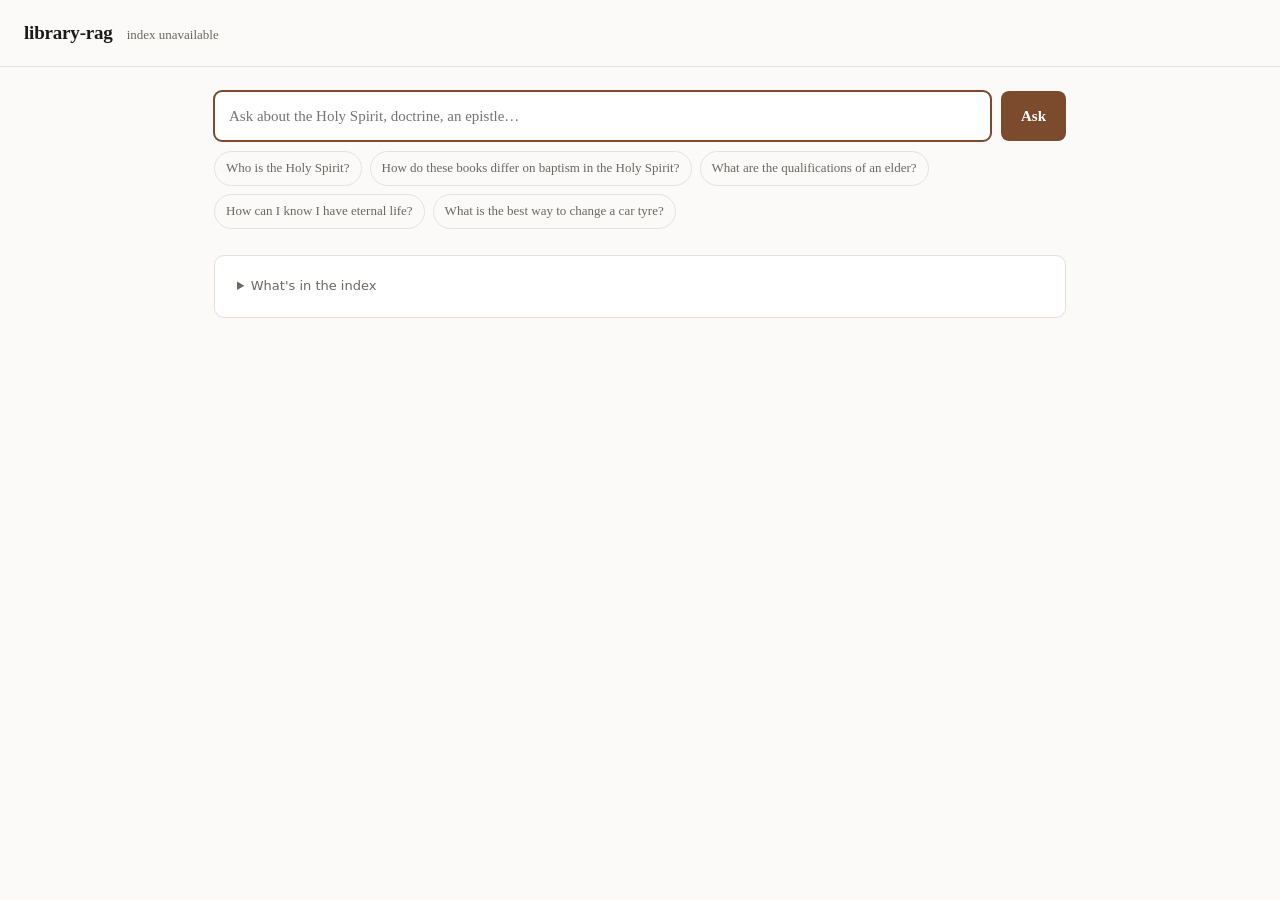
==== static/index.html @ 219565ef "Add a web UI and an agentic retrieval loop over the indexed library Phase 1 could only be exercised " ====
<!doctype html>
<html lang="en">
<head>
<meta charset="utf-8">
<meta name="viewport" content="width=device-width, initial-scale=1">
<title>library-rag</title>
<style>
  :root {
    --bg: #fbfaf8; --panel: #fff; --ink: #1c1b19; --muted: #6b6862;
    --line: #e5e1da; --accent: #7c4a2d; --accent-soft: #f2e9e2;
    --good: #2d6a4f; --warn: #9a6a00; --bad: #8a3a3a;
  }
  @media (prefers-color-scheme: dark) {
    :root {
      --bg: #16150f; --panel: #1e1d17; --ink: #ece8e1; --muted: #9a958c;
      --line: #302e26; --accent: #d3a17a; --accent-soft: #2a241d;
      --good: #6fbf94; --warn: #d9ab4a; --bad: #d98a8a;
    }
  }
  * { box-sizing: border-box; }
  body {
    margin: 0; background: var(--bg); color: var(--ink);
    font: 15px/1.6 ui-serif, Georgia, "Times New Roman", serif;
  }
  header {
    border-bottom: 1px solid var(--line); padding: 18px 24px;
    display: flex; align-items: baseline; gap: 14px; flex-wrap: wrap;
  }
  h1 { font-size: 19px; margin: 0; letter-spacing: -0.01em; }
  .sub { color: var(--muted); font-size: 13px; }
  main { max-width: 900px; margin: 0 auto; padding: 24px; }
  form { display: flex; gap: 10px; margin-bottom: 8px; }
  input[type=text] {
    flex: 1; padding: 12px 14px; font: inherit; color: var(--ink);
    background: var(--panel); border: 1px solid var(--line); border-radius: 8px;
  }
  input[type=text]:focus { outline: 2px solid var(--accent); outline-offset: -1px; }
  button {
    padding: 12px 20px; font: inherit; font-weight: 600; cursor: pointer;
    background: var(--accent); color: #fff; border: 0; border-radius: 8px;
  }
  button:disabled { opacity: .5; cursor: default; }
  .examples { display: flex; flex-wrap: wrap; gap: 8px; margin: 10px 0 26px; }
  .examples button {
    background: transparent; color: var(--muted); border: 1px solid var(--line);
    font-size: 13px; font-weight: 400; padding: 6px 11px; border-radius: 999px;
  }
  .examples button:hover { color: var(--ink); border-color: var(--accent); }
  .card {
    background: var(--panel); border: 1px solid var(--line);
    border-radius: 10px; padding: 20px 22px; margin-bottom: 18px;
  }
  .answer p { margin: 0 0 14px; }
  .answer p:last-child, .answer ul:last-child, .answer ol:last-child { margin-bottom: 0; }
  .answer .mdh {
    font-family: ui-sans-serif, system-ui, sans-serif; font-size: 15px;
    font-weight: 700; margin: 22px 0 10px; letter-spacing: -0.01em;
    text-transform: none; color: var(--ink);
  }
  .answer .mdh:first-child { margin-top: 0; }
  .answer ul, .answer ol { margin: 0 0 14px; padding-left: 22px; }
  .answer li { margin: 4px 0; }
  .answer blockquote {
    margin: 0 0 14px; padding-left: 14px; border-left: 3px solid var(--accent-soft);
    color: var(--muted);
  }
  .answer code {
    font-family: ui-monospace, SFMono-Regular, Menlo, monospace; font-size: .88em;
    background: var(--accent-soft); padding: 1px 5px; border-radius: 4px;
  }
  .answer strong { font-weight: 700; }
  .answer cite {
    font-style: normal; background: var(--accent-soft); color: var(--accent);
    padding: 1px 6px; border-radius: 999px; font-size: 11px; font-weight: 700;
    cursor: pointer; user-select: none; border: 1px solid transparent;
    vertical-align: 2px; margin: 0 1px;
    font-family: ui-sans-serif, system-ui, sans-serif;
  }
  .answer cite:hover { border-color: var(--accent); }
  .answer cite.on { background: var(--accent); color: #fff; }
  /* Citation popover */
  #pop {
    position: absolute; z-index: 50; max-width: 560px; width: calc(100vw - 40px);
    background: var(--panel); border: 1px solid var(--accent);
    border-radius: 10px; box-shadow: 0 12px 32px rgba(0,0,0,.22);
    padding: 16px 18px; display: none;
  }
  #pop.show { display: block; }
  #pop .meta {
    font-family: ui-sans-serif, system-ui, sans-serif; font-size: 12px;
    color: var(--muted); display: grid; grid-template-columns: auto 1fr;
    gap: 3px 12px; margin-bottom: 12px;
  }
  #pop .meta dt { color: var(--muted); }
  #pop .meta dd { margin: 0; color: var(--ink); }
  #pop .quote {
    font-size: 14px; max-height: 300px; overflow-y: auto;
    border-left: 3px solid var(--accent-soft); padding-left: 12px;
    white-space: pre-wrap;
  }
  #pop .close {
    position: absolute; top: 10px; right: 12px; cursor: pointer;
    color: var(--muted); background: none; border: 0; font-size: 18px; padding: 0;
  }
  #pop .title {
    font-weight: 700; font-size: 14px; margin: 0 24px 8px 0;
    font-family: ui-sans-serif, system-ui, sans-serif;
  }
  h2 {
    font-size: 12px; text-transform: uppercase; letter-spacing: .08em;
    color: var(--muted); margin: 0 0 14px; font-weight: 600;
    font-family: ui-sans-serif, system-ui, sans-serif;
  }
        .badge {
    font-size: 11px; font-family: ui-sans-serif, system-ui, sans-serif;
    border: 1px solid var(--line); border-radius: 999px; padding: 1px 8px;
    color: var(--muted);
  }
  .status { color: var(--muted); font-size: 14px; }
    .trace { font-family: ui-sans-serif, system-ui, sans-serif; font-size: 13px; }
  .step { padding: 9px 0; border-top: 1px dashed var(--line); }
  .step:first-child { border-top: 0; }
  .step .q { font-weight: 600; color: var(--ink); }
  .step .lbl {
    display: inline-block; min-width: 74px; color: var(--muted);
    font-size: 11px; text-transform: uppercase; letter-spacing: .06em;
  }
  .step .think { color: var(--muted); font-style: italic; font-family: inherit; }
  .hits { margin: 6px 0 0 74px; color: var(--muted); font-size: 12px; }
  .hits div { padding: 1px 0; }
  .hits .w { opacity: .5; }
  .hits b { color: var(--accent); font-weight: 700; }
  .err { color: var(--bad); }
  details summary { cursor: pointer; color: var(--muted); font-size: 13px;
    font-family: ui-sans-serif, system-ui, sans-serif; }
  .lib { margin-top: 8px; font-size: 13px; color: var(--muted); }
  .lib li { margin: 3px 0; }
  @keyframes pulse { 0%,100% { opacity: .35 } 50% { opacity: 1 } }
  .loading { animation: pulse 1.4s ease-in-out infinite; }
</style>
</head>
<body>
<header>
  <h1>library-rag</h1>
  <span class="sub" id="libsummary">loading index…</span>
</header>

<main>
  <form id="f">
    <input type="text" id="q" placeholder="Ask about the Holy Spirit, doctrine, an epistle…" autocomplete="off" autofocus>
    <button type="submit" id="go">Ask</button>
  </form>

  <div class="examples" id="ex">
    <button>Who is the Holy Spirit?</button>
    <button>How do these books differ on baptism in the Holy Spirit?</button>
    <button>What are the qualifications of an elder?</button>
    <button>How can I know I have eternal life?</button>
    <button>What is the best way to change a car tyre?</button>
  </div>

  <div id="out"></div>

  <details class="card">
    <summary>What's in the index</summary>
    <ul class="lib" id="lib"></ul>
  </details>
</main>

<div id="pop">
  <button class="close" id="popclose" aria-label="close">&times;</button>
  <div class="title" id="poptitle"></div>
  <dl class="meta" id="popmeta"></dl>
  <div class="quote" id="popquote"></div>
</div>

<script>
const $ = s => document.querySelector(s);
const esc = s => s.replace(/[&<>"]/g, c => ({'&':'&amp;','<':'&lt;','>':'&gt;','"':'&quot;'}[c]));

fetch('/api/books').then(r => r.json()).then(d => {
  $('#libsummary').textContent =
    `${d.books.length} books · ${d.total_chunks.toLocaleString()} chunks indexed`;
  $('#lib').innerHTML = d.books.map(b =>
    `<li>${esc(b.title)} — ${b.pages ?? '?'} pages, ${b.chunks} chunks</li>`).join('');
}).catch(() => $('#libsummary').textContent = 'index unavailable');

$('#ex').addEventListener('click', e => {
  if (e.target.tagName === 'BUTTON') { $('#q').value = e.target.textContent; $('#f').requestSubmit(); }
});


// Minimal markdown -> HTML. Escapes first, so nothing the model writes can
// inject markup; only the subset below is promoted back to tags. claude.ai
// renders markdown too -- the raw ** you were seeing was us not rendering it.
function md(text, citeFn) {
  const blocks = esc(text).trim().split(/\n{2,}/);
  const inline = t => {
    // Non-greedy, and NOT [^*]+ -- that form fails on "**bold with *italic*
    // inside**" and leaves the raw ** on the page. Bold runs before italic so
    // the inner single asterisks are still there to match on the next pass.
    t = t.replace(/\*\*(.+?)\*\*/g, '<strong>$1</strong>')
         .replace(/(^|[\s(])\*([^*\n]+)\*(?=[\s.,;:)]|$)/g, '$1<em>$2</em>')
         .replace(/`([^`]+)`/g, '<code>$1</code>')
         .replace(/&quot;([^&]{1,200}?)&quot;/g, '\u201c$1\u201d');
    return citeFn ? citeFn(t) : t;
  };
  return blocks.map(b => {
    b = b.trim();
    const h = b.match(/^(#{1,6})\s+(.*)$/s);
    if (h) return `<h${Math.min(h[1].length + 2, 6)} class="mdh">${inline(h[2].trim())}</h${Math.min(h[1].length + 2, 6)}>`;
    if (/^([-*+]|\d+[.)])\s/.test(b)) {
      const ordered = /^\d/.test(b);
      const items = b.split(/\n(?=([-*+]|\d+[.)])\s)/).filter(x => x && /^([-*+]|\d+[.)])\s/.test(x));
      const li = items.map(i => `<li>${inline(i.replace(/^([-*+]|\d+[.)])\s+/, '').trim())}</li>`).join('');
      return ordered ? `<ol>${li}</ol>` : `<ul>${li}</ul>`;
    }
    if (/^&gt;\s/.test(b)) return `<blockquote>${inline(b.replace(/^&gt;\s?/gm, ''))}</blockquote>`;
    return `<p>${inline(b).replace(/\n/g, '<br>')}</p>`;
  }).join('');
}

// ---- Citation popover ----
// One source-of-truth map keyed by citation number; both modes populate it, so
// [n] in the prose always resolves to the exact passage the model was given.
let SOURCES = {};

function bodyOf(s) {
  // content has the heading trail prepended by chunking.py; show the prose only.
  const parts = s.content.split('\n\n');
  return parts.length > 1 ? parts.slice(1).join('\n\n') : s.content;
}

function showCite(el, n) {
  const s = SOURCES[n];
  const pop = $('#pop');
  if (!s) return;
  document.querySelectorAll('.answer cite.on').forEach(c => c.classList.remove('on'));
  el.classList.add('on');

  $('#poptitle').textContent = s.book;
  const rows = [
    ['Section', s.heading_trail ? s.heading_trail.replace(/\*\*/g, '') : '—'],
    ['Page', s.pages + (s.book_pages ? ` of ${s.book_pages}` : '')],
    ['Passage', s.ordinal != null ? `${s.ordinal + 1} of ${s.total_chunks}` : '—'],
    ['Length', s.tokens != null ? `${s.tokens} tokens` : '—'],
    ['Distance', `${s.distance}${s.distance <= 0.70 ? '' : ' (weak)'}`],
  ];
  $('#popmeta').innerHTML = rows
    .map(([k, v]) => `<dt>${k}</dt><dd>${esc(String(v))}</dd>`).join('');
  $('#popquote').textContent = bodyOf(s);

  pop.classList.add('show');
  const r = el.getBoundingClientRect();
  const w = pop.offsetWidth;
  let left = r.left + window.scrollX - w / 2 + r.width / 2;
  left = Math.max(12, Math.min(left, window.innerWidth - w - 12));
  let top = r.bottom + window.scrollY + 8;
  if (top + pop.offsetHeight > window.scrollY + window.innerHeight) {
    top = r.top + window.scrollY - pop.offsetHeight - 8;
  }
  pop.style.left = left + 'px';
  pop.style.top = Math.max(8, top) + 'px';
}

function hideCite() {
  $('#pop').classList.remove('show');
  document.querySelectorAll('.answer cite.on').forEach(c => c.classList.remove('on'));
}

$('#popclose').addEventListener('click', hideCite);
document.addEventListener('keydown', e => { if (e.key === 'Escape') hideCite(); });
document.addEventListener('click', e => {
  const cite = e.target.closest('.answer cite');
  if (cite) { showCite(cite, cite.dataset.n); e.stopPropagation(); return; }
  if (!e.target.closest('#pop')) hideCite();
});

const citeSpans = html =>
  html.replace(/\[(\d+)\]/g, (m, n) => SOURCES[n]
    ? `<cite data-n="${n}" title="${esc(SOURCES[n].book)} \u2014 ${esc(SOURCES[n].pages)}">${n}</cite>`
    : m);
const citeify = text => md(text, citeSpans);

// ---- Research mode: SSE, render the loop as it happens ----
$('#f').addEventListener('submit', async e => {
  e.preventDefault();
  const question = $('#q').value.trim();
  if (!question) return;
  $('#go').disabled = true;

  const steps = [];
  const paint = (answerHtml, sources) => {
    $('#out').innerHTML =
      (answerHtml ? `<div class="card"><div class="answer">${answerHtml}</div></div>` : '') +
      `<details class="card"><summary>How this was researched — ${steps.filter(s => s.t === 'search').length} searches</summary>
         <div class="trace">${steps.map(s => s.html).join('')}</div></details>` +
      '';
  };
  steps.push({ t: 'x', html: `<div class="step status loading"><span class="lbl">start</span> thinking…</div>` });
  paint('', null);

  try {
    const r = await fetch('/api/research', {
      method: 'POST', headers: {'Content-Type': 'application/json'},
      body: JSON.stringify({ question, k: 8 })
    });
    if (!r.ok) throw new Error(r.statusText);
    const reader = r.body.getReader();
    const dec = new TextDecoder();
    let buf = '', answerHtml = '', rawAnswer = '', sources = null;
    steps.length = 0;

    while (true) {
      const { value, done } = await reader.read();
      if (done) break;
      buf += dec.decode(value, { stream: true });
      const parts = buf.split('\n\n'); buf = parts.pop();
      for (const p of parts) {
        if (!p.startsWith('data: ')) continue;
        const e = JSON.parse(p.slice(6));
        if (e.type === 'thinking') {
          steps.push({ t: 'think', html: `<div class="step"><span class="lbl">reasoning</span><span class="think">${esc(e.text)}</span></div>` });
        } else if (e.type === 'search') {
          steps.push({ t: 'search', html: e.query
            ? `<div class="step"><span class="lbl">search</span><span class="q">“${esc(e.query)}”</span>${e.book_id ? ` <span class="badge">book ${e.book_id}</span>` : ''}</div>`
            : `<div class="step"><span class="lbl">tool</span><span class="q">list_books</span></div>` });
        } else if (e.type === 'results') {
          const last = steps[steps.length - 1];
          last.html += `<div class="hits">${e.hits.map(h =>
            `<div class="${h.weak ? 'w' : ''}"><b>[${h.n}]</b> d=${h.distance} · ${esc(h.book).slice(0,40)} ${h.pages}${h.heading ? ' · ' + esc(h.heading).slice(0,54) : ''}</div>`
          ).join('')}${e.strong === 0 ? '<div class="w">— no strong matches; agent should rephrase</div>' : ''}</div>`;
        } else if (e.type === 'answer') {
          rawAnswer = e.text;
        } else if (e.type === 'done') {
          sources = e.sources.map(s => ({ ...s, relevant: s.distance <= 0.70 }));
          SOURCES = Object.fromEntries(sources.map(x => [String(x.n), x]));
          answerHtml = citeify(rawAnswer);
        } else if (e.type === 'error') {
          throw new Error(e.message);
        }
        paint(answerHtml, sources);
      }
    }
  } catch (err) {
    $('#out').insertAdjacentHTML('beforeend', `<div class="card err">${esc(String(err.message || err))}</div>`);
  } finally {
    $('#go').disabled = false;
  }
});

</script>
</body>
</html>
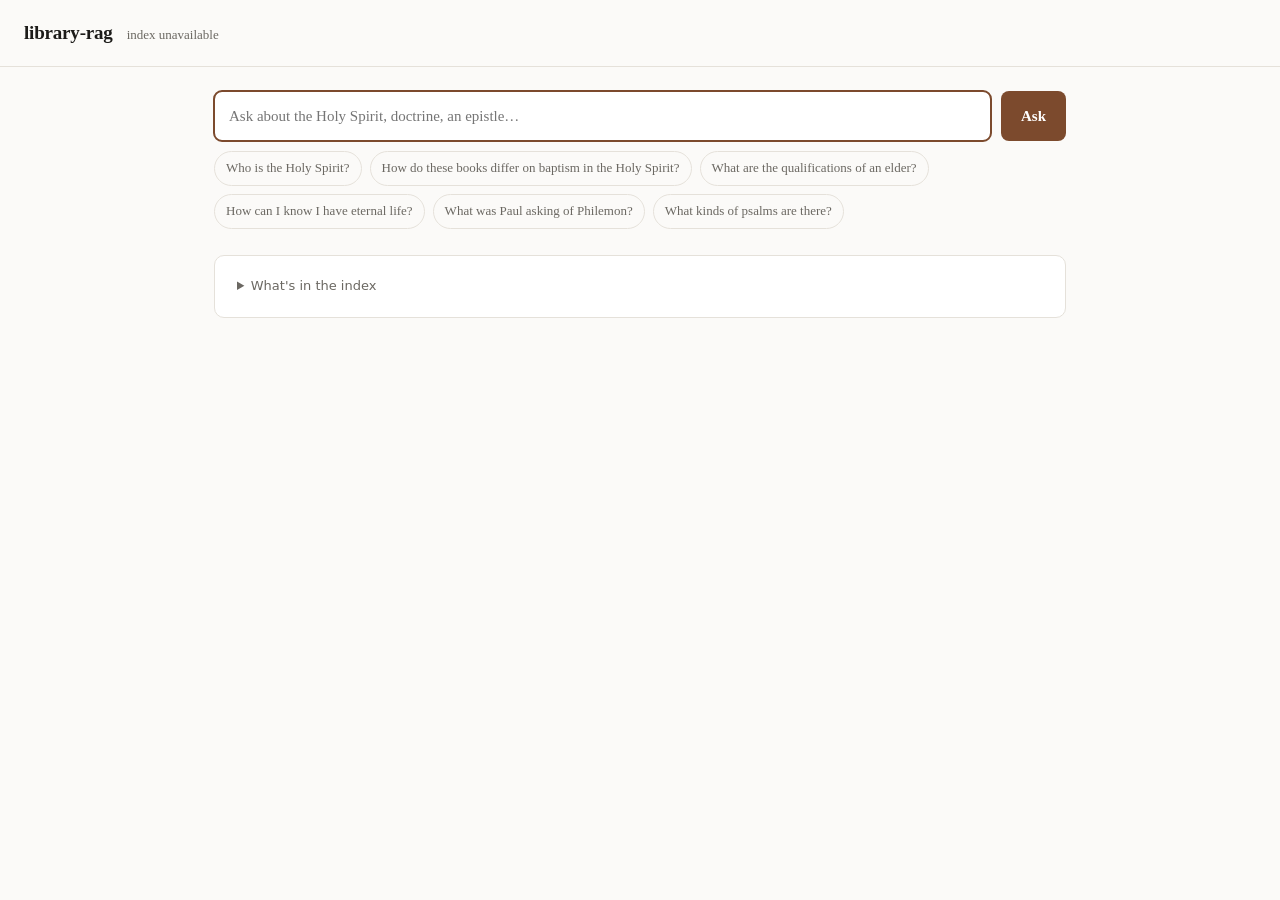
==== commit 32c956e6: "Replace the off-topic example question with two real ones "What is the best way to change a car tyre" ====
--- a/static/index.html
+++ b/static/index.html
@@ -111,13 +111,13 @@
     color: var(--muted); margin: 0 0 14px; font-weight: 600;
     font-family: ui-sans-serif, system-ui, sans-serif;
   }
-        .badge {
+  .badge {
     font-size: 11px; font-family: ui-sans-serif, system-ui, sans-serif;
     border: 1px solid var(--line); border-radius: 999px; padding: 1px 8px;
     color: var(--muted);
   }
   .status { color: var(--muted); font-size: 14px; }
-    .trace { font-family: ui-sans-serif, system-ui, sans-serif; font-size: 13px; }
+  .trace { font-family: ui-sans-serif, system-ui, sans-serif; font-size: 13px; }
   .step { padding: 9px 0; border-top: 1px dashed var(--line); }
   .step:first-child { border-top: 0; }
   .step .q { font-weight: 600; color: var(--ink); }
@@ -156,7 +156,8 @@
     <button>How do these books differ on baptism in the Holy Spirit?</button>
     <button>What are the qualifications of an elder?</button>
     <button>How can I know I have eternal life?</button>
-    <button>What is the best way to change a car tyre?</button>
+    <button>What was Paul asking of Philemon?</button>
+    <button>What kinds of psalms are there?</button>
   </div>
 
   <div id="out"></div>
